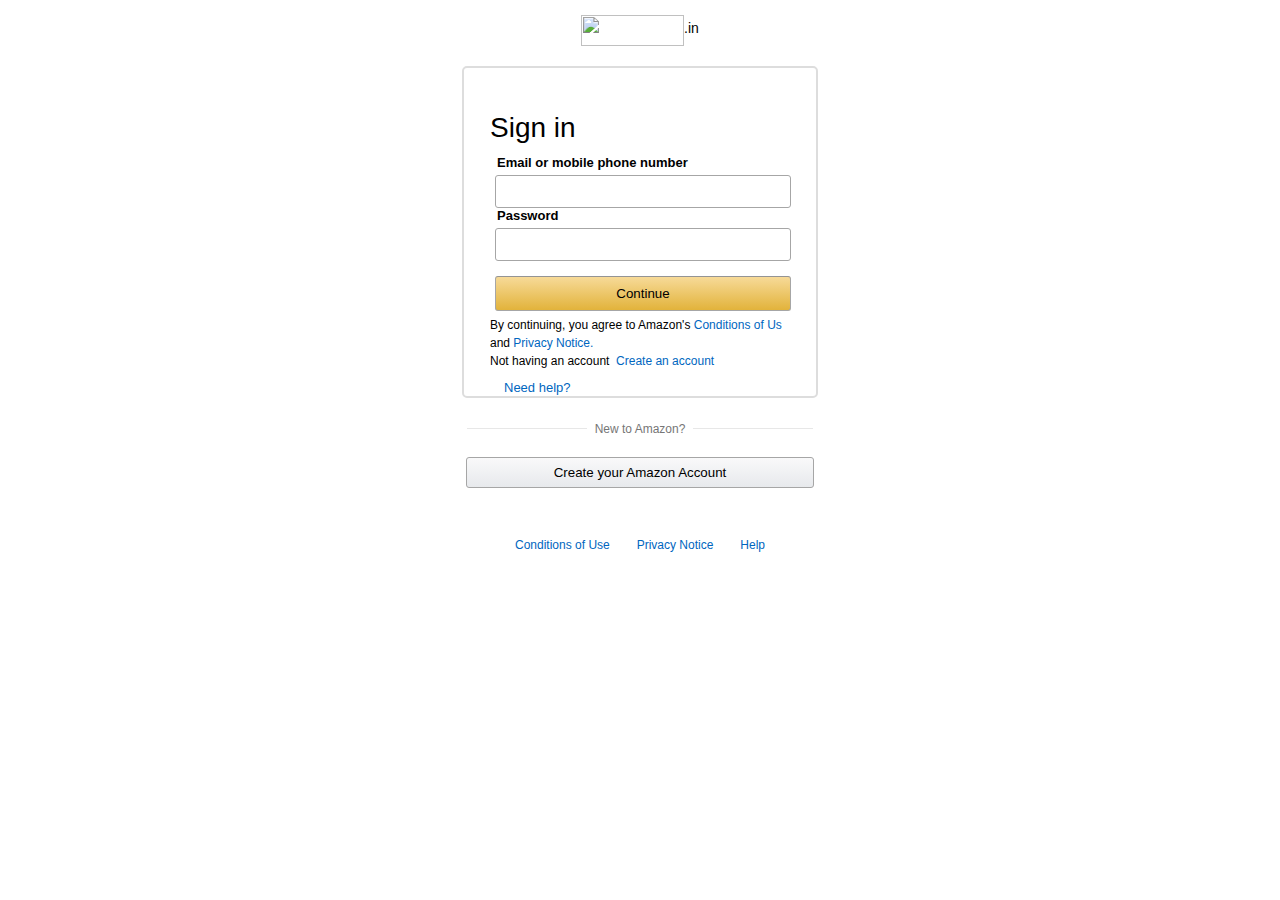
==== index.html @ c2174d74 "first commit" ====
<!DOCTYPE html>
<html lang="en">

<head>
    <meta charset="UTF-8">
    <meta name="viewport" content="width=device-width, initial-scale=1.0">
    <link rel="stylesheet" href="style.css">
    <title>Amazon SignIn Page</title>
    <!--favicon-->
    <link rel="icon" href="https://upload.wikimedia.org/wikipedia/commons/4/4a/Amazon_icon.svg">
</head>

<body>
    <section>
        <div class="logo">
            <img src="https://static.vecteezy.com/system/resources/previews/014/018/563/non_2x/amazon-logo-on-transparent-background-free-vector.jpg"
                alt="" />
            <span>.in</span>
        </div>
        <div class="card">
            <h1>Sign in</h1>
            <div class="form">
                <label for="">Email or mobile phone number</label>
                <input type="text">
                <label for="">Password</label>
                <input type="password">

                <button>Continue</button>
            </div>
            <p>By continuing, you agree to Amazon's <a href="#"> Conditions of Us </a> and <a href="#"> Privacy
                    Notice.</a>
            </p>
            <p>Not having an account<a href="signup.html">&nbsp&nbspCreate an account </a>
            </p>
            <a href="#" class="icon">Need help?</a>

        </div>


        <div class="breck">
            <p>New to Amazon?</p>
        </div>
        <div class="btn">
            <button>Create your Amazon Account</button>
        </div>
        <footer>
            <div class="links">
                <a href="#">Conditions of Use</a>
                <a href="#">Privacy Notice</a>
                <a href="#">Help</a>
            </div>
        </footer>
    </section>
</body>

</html>
---- style.css ----
* {
    margin: 0px;
    padding: 0px;
    font-family: Arial, Helvetica, sans-serif;
}

.main {
    display: flex;
}

.logo {
    display: flex;
    width: 100%;
    justify-content: center;
    align-items: center;
    background-image: url;
}

.logo img {
    width: 103px;
    height: 31px;
    margin-top: 15px;

}

.logo span {
    margin-top: 10px;
    font-size: 14px;
}

.form {
    display: flex;
    flex-direction: column;

    padding: 5px;
    margin-top: 2%;
}

.card {
    width: 300px;
    height: 240px;
    padding: 44px 26px;
    display: flex;
    justify-content: space-around;
    flex-direction: column;
    border: 2px solid #ddd;
    border-radius: 5px;
    margin: 20px auto 25px auto;

}

.card h1 {
    font-weight: 400;
    font-size: 28px;

}

.card label {
    font-size: 13px;
    padding-left: 2px;
    padding-bottom: 2px;
    font-weight: 700;
}

.card input {
    width: 280px;

    height: 25px;
    padding: 3px 7px;

    margin-top: 3px;
    background-color: #ffff;
    border: 1px solid #a6a6a6;
    border-radius: 3px;

}

.card button {
    width: 296px;
    height: 35px;
    padding: 3px 8px;
    margin-top: 15px;
    background-color: #f0c14b;
    border: 1px solid #a6a6a6;
    border-top-color: #949494;
    background-image: linear-gradient(#f7da98, #e2b33b);
    border-radius: 3px;

}

.card p,
.card p a {
    font-size: 12px;
    line-height: 1.5;
}

a {
    text-decoration: none;
    color: #0066c0
}

.card a {
    margin-top: 10px;
    font-size: 13px;
}

.icon::before {
    display: inline-block;
    content: "";
    border-top: 4px solid transparent;
    border-left: 4px solid transparent;
    border-bottom: 4px solid transparent;
    margin-right: 10px;

}

.breck p {
    line-height: 1;
    font-size: 12px;
    color: #767676;
    font-weight: 400;
    position: relative;
    display: inline-block;
    background-color: #fff;
    padding: 0 8px 7px;
}

.breck,
.btn {
    display: flex;
    justify-content: center;
}

.breck::before,
.breck::after {
    content: "";
    position: relative;
    top: 5px;
    display: inline-block;
    width: 120px;
    border-top: 1px solid #e7e7e7;
}

.btn button {
    width: 348px;
    height: 31px;
    margin: 15px auto;
    background-color: #e7e9ec;
    background-image: linear-gradient(#f9f9fa, #e7e9ec);
    border: 1px solid #a6a6a6;
    border-radius: 3px;
}

footer .links {
    display: flex;
    justify-content: space-between;
    width: 250px;
    margin: 25px auto 15px auto;
}

footer .links a {
    font-size: 12px;
}

footer::before {
    content: "";
    display: flex;
    justify-content: center;
    width: 80%;
    margin: auto;
    height: 44px;
    margin-top: -35px;
    border-top: 1px solid transparent;
    box-sizing: 0 10px 15px -20px #333;
}
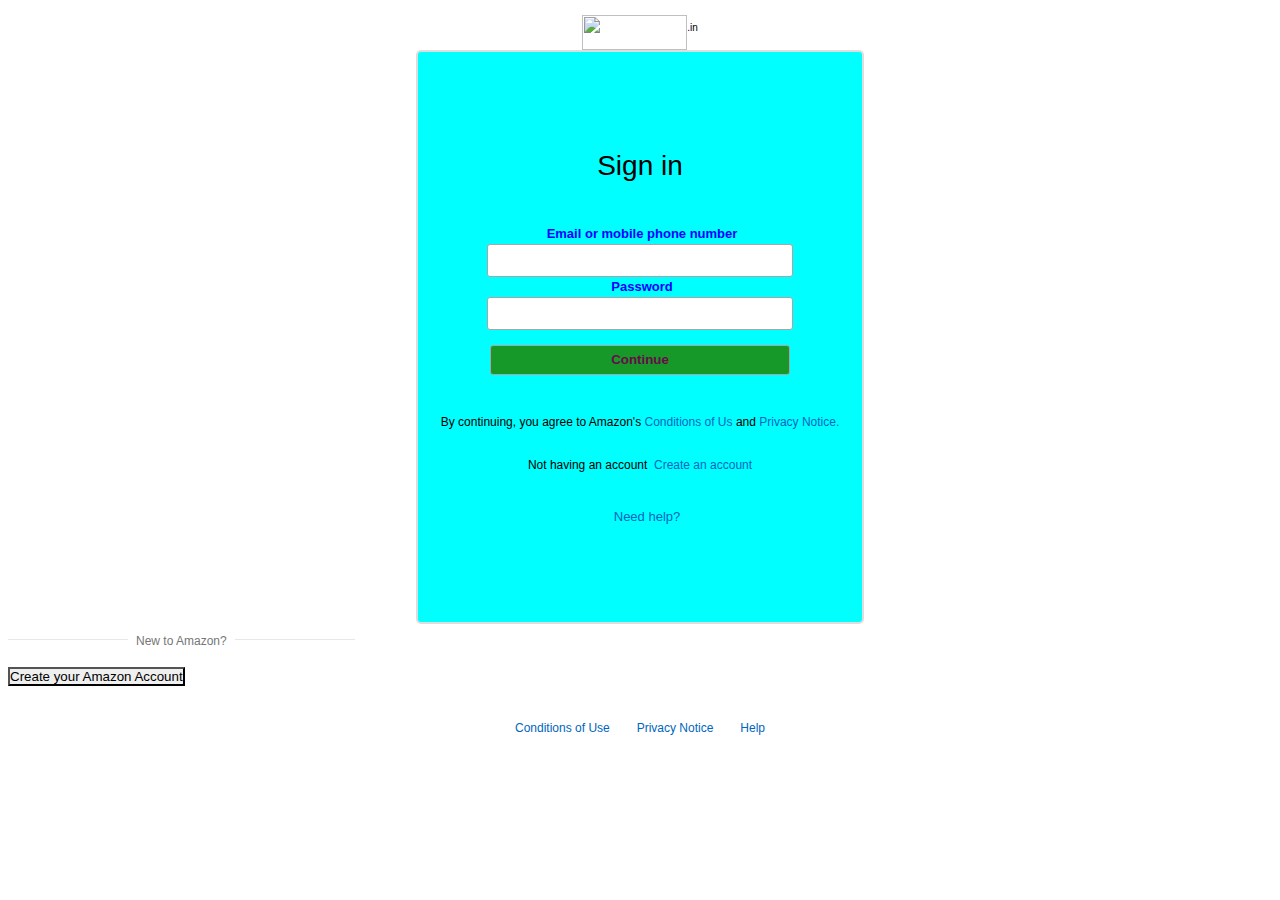
==== commit 8c2195c8: "second commit" ====
--- a/index.html
+++ b/index.html
@@ -4,52 +4,54 @@
 <head>
     <meta charset="UTF-8">
     <meta name="viewport" content="width=device-width, initial-scale=1.0">
-    <link rel="stylesheet" href="style.css">
+    <link rel="stylesheet" href="index.css">
     <title>Amazon SignIn Page</title>
     <!--favicon-->
     <link rel="icon" href="https://upload.wikimedia.org/wikipedia/commons/4/4a/Amazon_icon.svg">
 </head>
 
 <body>
-    <section>
-        <div class="logo">
-            <img src="https://static.vecteezy.com/system/resources/previews/014/018/563/non_2x/amazon-logo-on-transparent-background-free-vector.jpg"
-                alt="" />
-            <span>.in</span>
-        </div>
-        <div class="card">
-            <h1>Sign in</h1>
-            <div class="form">
-                <label for="">Email or mobile phone number</label>
-                <input type="text">
-                <label for="">Password</label>
-                <input type="password">
+    <center>
+        <section class="image">
+            <div class="logo">
+                <img src="https://static.vecteezy.com/system/resources/previews/014/018/563/non_2x/amazon-logo-on-transparent-background-free-vector.jpg"
+                    alt="" />
+                <span>.in</span>
+            </div>
+            <div class="card">
+                <h1>Sign in</h1>
+                <div class="form">
+                    <label for="">Email or mobile phone number</label>
+                    <input type="text">
+                    <label for="">Password</label>
+                    <input type="password">
 
-                <button>Continue</button>
+                    <button class="btn-button">Continue</button>
+                </div>
+                <p>By continuing, you agree to Amazon's <a href="#"> Conditions of Us </a> and <a href="#"> Privacy
+                        Notice.</a>
+                </p>
+                <p>Not having an account<a href="signup.html">&nbsp&nbspCreate an account </a>
+                </p>
+                <a href="#" class="icon">Need help?</a>
+
             </div>
-            <p>By continuing, you agree to Amazon's <a href="#"> Conditions of Us </a> and <a href="#"> Privacy
-                    Notice.</a>
-            </p>
-            <p>Not having an account<a href="signup.html">&nbsp&nbspCreate an account </a>
-            </p>
-            <a href="#" class="icon">Need help?</a>
+            </div>
 
-        </div>
-
-
-        <div class="breck">
-            <p>New to Amazon?</p>
-        </div>
-        <div class="btn">
-            <button>Create your Amazon Account</button>
-        </div>
-        <footer>
-            <div class="links">
-                <a href="#">Conditions of Use</a>
-                <a href="#">Privacy Notice</a>
-                <a href="#">Help</a>
+            <div class="breck">
+                <p>New to Amazon?</p>
             </div>
-        </footer>
+            <div class="btn">
+                <button>Create your Amazon Account</button>
+            </div>
+            <footer>
+                <div class="links">
+                    <a href="#">Conditions of Use</a>
+                    <a href="#">Privacy Notice</a>
+                    <a href="#">Help</a>
+                </div>
+            </footer>
+    </center>
     </section>
 </body>
 
--- a/index.css
+++ b/index.css
@@ -0,0 +1,195 @@
+* {
+    margin-top: 0%;
+    padding: 0px;
+    box-sizing: border;
+    font-family: Arial, Helvetica, sans-serif;
+
+    background-size: cover;
+}
+
+.image {
+    background-size: cover;
+    background-image: url("https://ichef.bbci.co.uk/news/976/cpsprodpb/3E8B/production/_121611061_gettyimages-1232756388.jpg");
+}
+
+
+
+.logo {
+    display: flex;
+    width: 100%;
+
+    background-size: cover;
+    justify-content: center;
+    align-items: center;
+
+
+}
+
+.logo img {
+    width: 105px;
+    height: 35px;
+    margin-top: 15px;
+
+}
+
+.logo span {
+    margin-top: 5px;
+    font-size: 10px;
+}
+
+.form {
+
+    flex-direction: column;
+    justify-items: center;
+    color: blue;
+    padding: 10px;
+    margin-top: 0%;
+    background-color: transparent;
+}
+
+.card {
+
+    background-size: cover;
+    width: 400px;
+    background-color: aqua;
+    height: 400px;
+    padding: 85px 22px;
+    display: flex;
+    justify-content: space-evenly;
+    flex-direction: column;
+    border: 2px solid #ddd;
+    border-radius: 5px;
+    margin: 10px auto 10px auto;
+    margin-top: 0%;
+
+
+}
+
+.text-field {
+
+    padding: 30px;
+    text-align: center;
+    justify-items: center;
+}
+
+
+.card h1 {
+    font-weight: 400;
+    font-size: 28px;
+
+}
+
+.card label {
+    font-size: 13px;
+    padding-left: 4px;
+    padding-bottom: 4px;
+    font-weight: 700;
+}
+
+.card input {
+    display: flex;
+    width: 290px;
+
+    height: 25px;
+    padding: 3px 7px;
+    margin-top: 2px;
+    background-color: #ffff;
+    border: 1px solid #a6a6a6;
+    border-radius: 3px;
+
+}
+
+
+
+.card p,
+.card p a {
+    font-size: 12px;
+    line-height: 1.5;
+}
+
+a {
+    text-decoration: none;
+    color: #0066c0
+}
+
+.card a {
+    margin-top: 10px;
+    font-size: 13px;
+}
+
+.icon::before {
+    display: inline-block;
+    content: "";
+    border-top: 4px solid transparent;
+    border-left: 4px solid transparent;
+    border-bottom: 4px solid transparent;
+    margin-right: 10px;
+
+}
+
+.breck p {
+
+    font-size: 12px;
+    color: #767676;
+    font-weight: 400;
+    position: relative;
+    display: inline-block;
+    background-color: #fff;
+    padding: 0 8px 7px;
+}
+
+.breck,
+.btn {
+    display: flex;
+    justify-content: start;
+}
+
+.breck::before,
+.breck::after {
+    content: "";
+    position: relative;
+    top: 5px;
+    display: inline-block;
+    width: 120px;
+    border-top: 1px solid #e7e7e7;
+}
+
+.btn-button {
+    width: 300px;
+    height: 30px;
+    margin: 15px auto;
+    background-color: #179929;
+    padding: 3px 7px;
+    border: 1px solid #a6a6a6;
+    border-radius: 3px;
+    color: hwb(319 4% 59%);
+    font-weight: bold;
+}
+
+.btn-button:hover {
+    background-color: yellow;
+
+}
+
+footer .links {
+    display: flex;
+    justify-content: space-between;
+    width: 250px;
+    margin: 25px auto 15px auto;
+}
+
+footer .links a {
+    font-size: 12px;
+}
+
+footer::before {
+    content: "";
+    display: flex;
+    justify-content: center;
+    width: 80%;
+    margin: auto;
+    height: 44px;
+    margin-top: -35px;
+    border-top: 1px solid transparent;
+    box-sizing: 0 10px 15px -20px #333;
+}